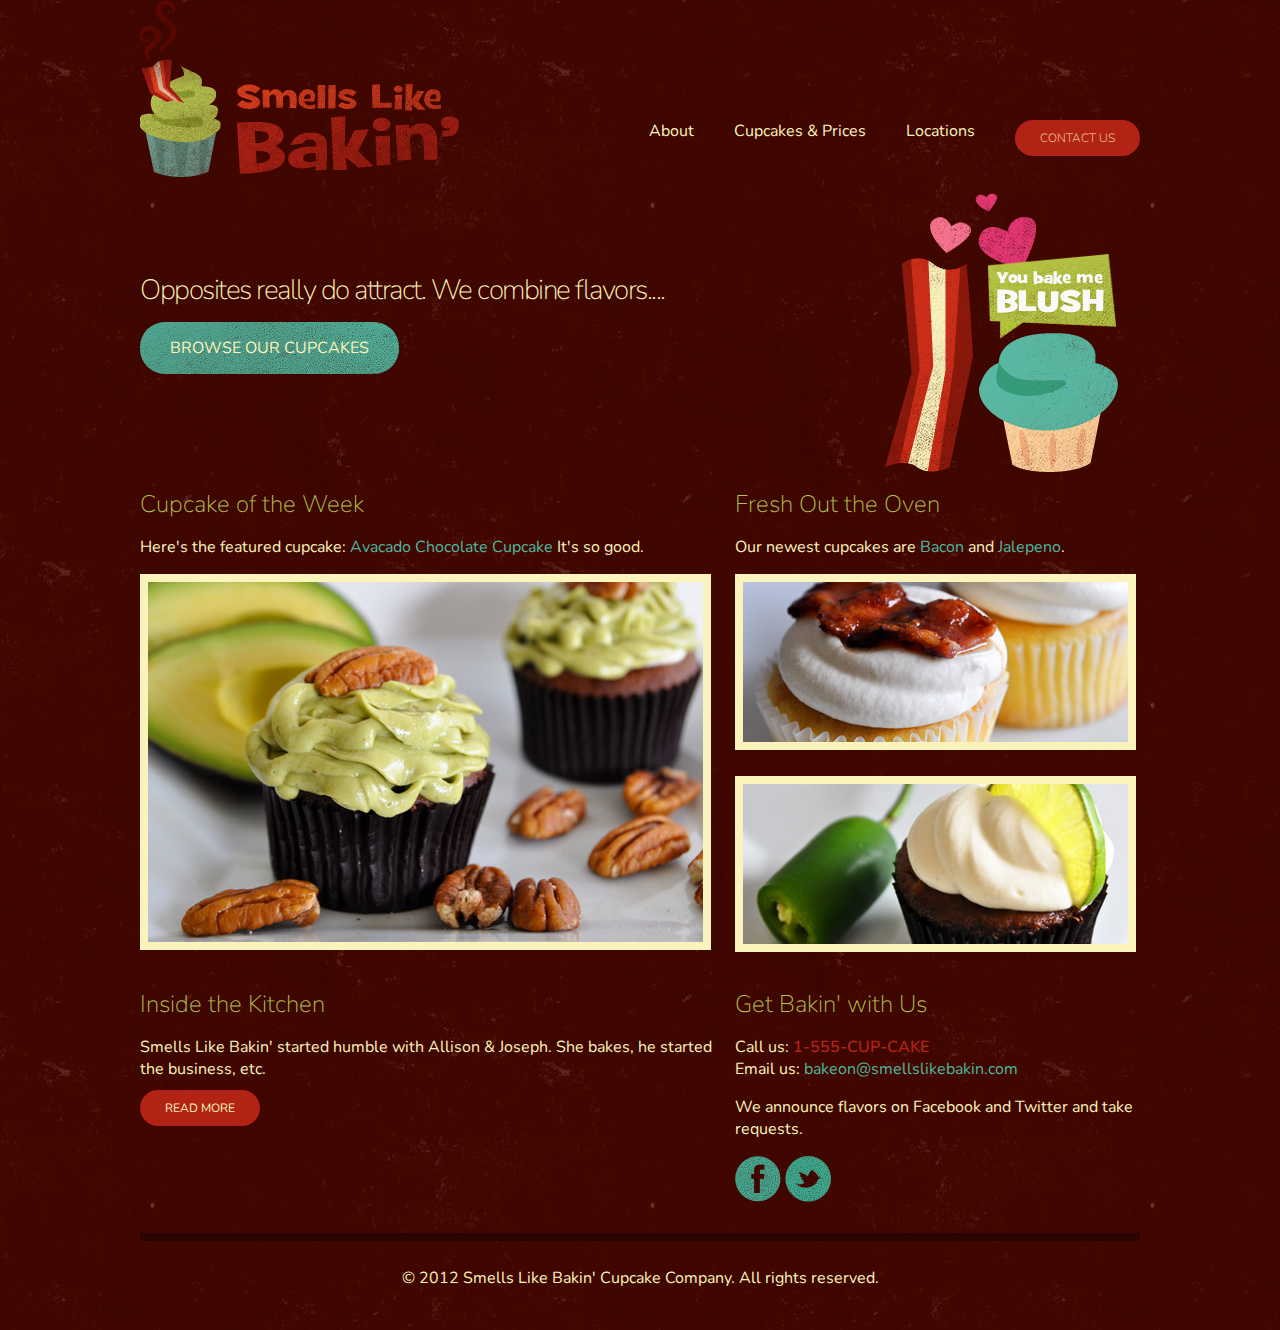
==== index.html @ 48d11ad6 "Added original website files" ====
<!DOCTYPE html>
<html>
<head>
	<meta http-equiv="Content-Type" content="text/html; charset=utf-8"/>
	<title>Smells Like Bakin' Cupcake Company</title>
	<style>
	</style>
	<link rel="stylesheet" href="css/normalize.css" type="text/css" media="screen">
	<link rel="stylesheet" href="css/grid.css" type="text/css" media="screen">
	<link href='http://fonts.googleapis.com/css?family=Nunito' rel='stylesheet' type='text/css'>
	<link rel="stylesheet" href="css/style.css" type="text/css" media="screen">
</head>
<body>
	<div class="container clearfix">
		<div class="grid_4">
			<img src="img/logo.gif" alt="Smells Like Bakin">
		</div>
		<div class="grid_8 omega">
			<ul class="nav">
				<li><a href="#">About</a></li>
				<li><a href="#">Cupcakes &amp; Prices</a></li>
				<li><a href="#">Locations</a></li>
				<li class="last"><a href="#">Contact Us</a></li>
			</ul>
		</div>
		<div id="intro" class="grid_9">
			<h1> Opposites really do attract. We combine flavors....</h1>
			<p><a href="#" class="btn">Browse Our Cupcakes</a></p>
		</div>

		<div class="grid_3 omega">
			<img src="img/you-bake-me-blush.gif" alt="you bake me blush.">
		</div>


		<div id="featured-cupcake" class="grid_7">
			<h2>Cupcake of the Week</h2>
			<p>Here's the featured cupcake: <a href="#">Avacado Chocolate Cupcake</a> It's so good.</p>
			<img src="img/featured-cupcake.jpg" alt="avacado choc cupcake">
		</div>

		<div id="new-cupcakes" class="grid_5 omega">
			<h2>Fresh Out the Oven</h2>
			<p>Our newest cupcakes are <a href="#">Bacon</a> and <a href="#">Jalepeno</a>.</p>
			<img src="img/new-cupcake-bacon.jpg" alt="Bacon Me Crazy">
			<img src="img/new-cupcake-jalapeno.jpg" alt="So Spicy">
		</div>

		<div class="grid_7">
			<h2>Inside the Kitchen</h2>
			<p>Smells Like Bakin' started humble with Allison &amp; Joseph. She bakes, he started the business, etc.</p>
			<p><a href="#" class="btn-small">Read More</a></p>
		</div>
		
		<div class="grid_5 omega">
			<h2>Get Bakin' with Us</h2>

			<div id="contact">
				<p>Call us: <span>1-555-CUP-CAKE</span><br>
				Email us: <a href="#">bakeon@smellslikebakin.com</a></p>
			</div>

			<p>We announce flavors on Facebook and Twitter and take requests.</p>
			<a href="http://www.facebook.com/SmellsLikeBakin"><img src="img/facebook.gif" alt="Facebook"></a>
			<a href="http://facebook.com/SmellsLikeBakin"><img src="img/twitter.gif" alt="Facebook"></a>
		</div>

		<div id="copyright" class="grid_12">
			<p>&copy; 2012 Smells Like Bakin' Cupcake Company. All rights reserved.</p>
		</div>
	</div>
</body>
</html>
---- css/grid.css ----
/*
 Width: 1000px
 # Columns : 12 
 Column width: 65px
 Gutter : 20px 

 */
.grid_1 { width: 65px; }
.grid_2 { width: 150px; }
.grid_3 { width: 235px; }
.grid_4 { width: 320px; }
.grid_5 { width: 405px; }
.grid_6 { width: 490px; }
.grid_7 { width: 575px; }
.grid_8 { width: 660px; }
.grid_9 { width: 745px; }
.grid_10 { width: 830px; }
.grid_11 { width: 915px; }
.grid_12 { width: 1000px; }

.grid_1,
.grid_2,
.grid_3,
.grid_4,
.grid_5,
.grid_6,
.grid_7,
.grid_8,
.grid_9,
.grid_10,
.grid_11,
.grid_12 {
	margin: 0 20px 10px 0;
	float: left;
	display: block;
}

.alpha{margin-left:0px;}
.omega{margin-right:0px;}

.container{
	width: 1000px; 
	margin: auto;
}



.clear{clear:both;display:block;overflow:hidden;visibility:hidden;width:0;height:0}.clearfix:after{clear:both;content:' ';display:block;font-size:0;line-height:0;visibility:hidden;width:0;height:0}* html .clearfix,*:first-child+html .clearfix{zoom:1}
---- css/style.css ----
body {
	font-family: 'Nunito', sans-serif;
	color: #faf3bc;
	background: #420600 url('img/bg-texture.jpg') repeat;
}

a {
	color: #4fb69f;
	text-decoration: none;
}

h1 {
	font-size: 1.750em;
	font-weight: 100;
	letter-spacing: -1.5px;
}

h2 {
	font-weight: 100;
	font-size: 1.500em;
	color: #b4c34f;
}

h3 {
	font-weight: 100;
	font-size: 1.125em;
	color: #ed6c85;
}

.btn {
	padding: 15px 30px;
	margin: 40px 0;
	color: #faf3bc;
	background: #4fb69f url('img/texture.png') no-repeat right top;
	border-radius: 25px;
	-webkit-border-radius: 25px;
	-moz-border-radius: 25px;
	text-transform: uppercase;
}

.btn:hover {
	background-color: #4CC7A7;
}


.btn-small {
	padding: 10px 25px;
	margin: 50px 0;
	color: #faf3bc;
	font-size: .75em;
	background: #b22316 url('texture.png') no-repeat right bottom;
	border-radius: 25px;
	-webkit-border-radius: 25px;
	-moz-border-radius: 25px;
	text-transform: uppercase;
}

.btn-small:hover {
	
	background-color: #c62718;
}

.submit-btn {
	padding: 10px 25px;
	margin: 20px 0 50px 0;
	color: #faf3bc;
	font-family: 'Nunito', sans-serif;
	border: 0;
	font-weight: 100;
	font-size: .75em;
	background: #b22316 url('texture.png') no-repeat right top;
	border-radius: 25px;
	-webkit-border-radius: 25px;
	-moz-border-radius: 25px;
	text-transform: uppercase;
}

ul.nav {
	margin: 120px 0 0 0;
	list-style: none;
	float: right;
}

ul.nav li {
	float: left;
	margin-right: 40px;
}

ul.nav li.last {
	margin: 0;
	padding: 10px 25px;
	color: #faf3bc;
	font-family: 'Nunito', sans-serif;
	border: 0;
	font-weight: 100;
	font-size: .75em;
	background: #b22316 url('texture.png') no-repeat right top;;
	border-radius: 25px;
	-webkit-border-radius: 25px;
	-moz-border-radius: 25px;
	text-transform: uppercase;
}

ul.nav li.last:hover {
		background-color: #c62718;
}

ul.nav li a {
	color: #faf3bc;
	display: block;
	text-decoration: none;
}

#intro {
	margin: 50px 0 75px 0;
}

#new-cupcakes img {
	border: 8px solid #faf3bc;
	margin: 0 0 20px 0;
}

#popular-cupcakes img {
	border: 8px solid #faf3bc;
}

#featured-cupcake img {
	border: 8px solid #faf3bc;
}

#contact span{
	color: #b22316;
	font-weight: 600;
}

#copyright {
	border-top: 8px solid #2a0400;
	padding: 10px 0;
	margin: 15px 0;
	text-align: center;
}
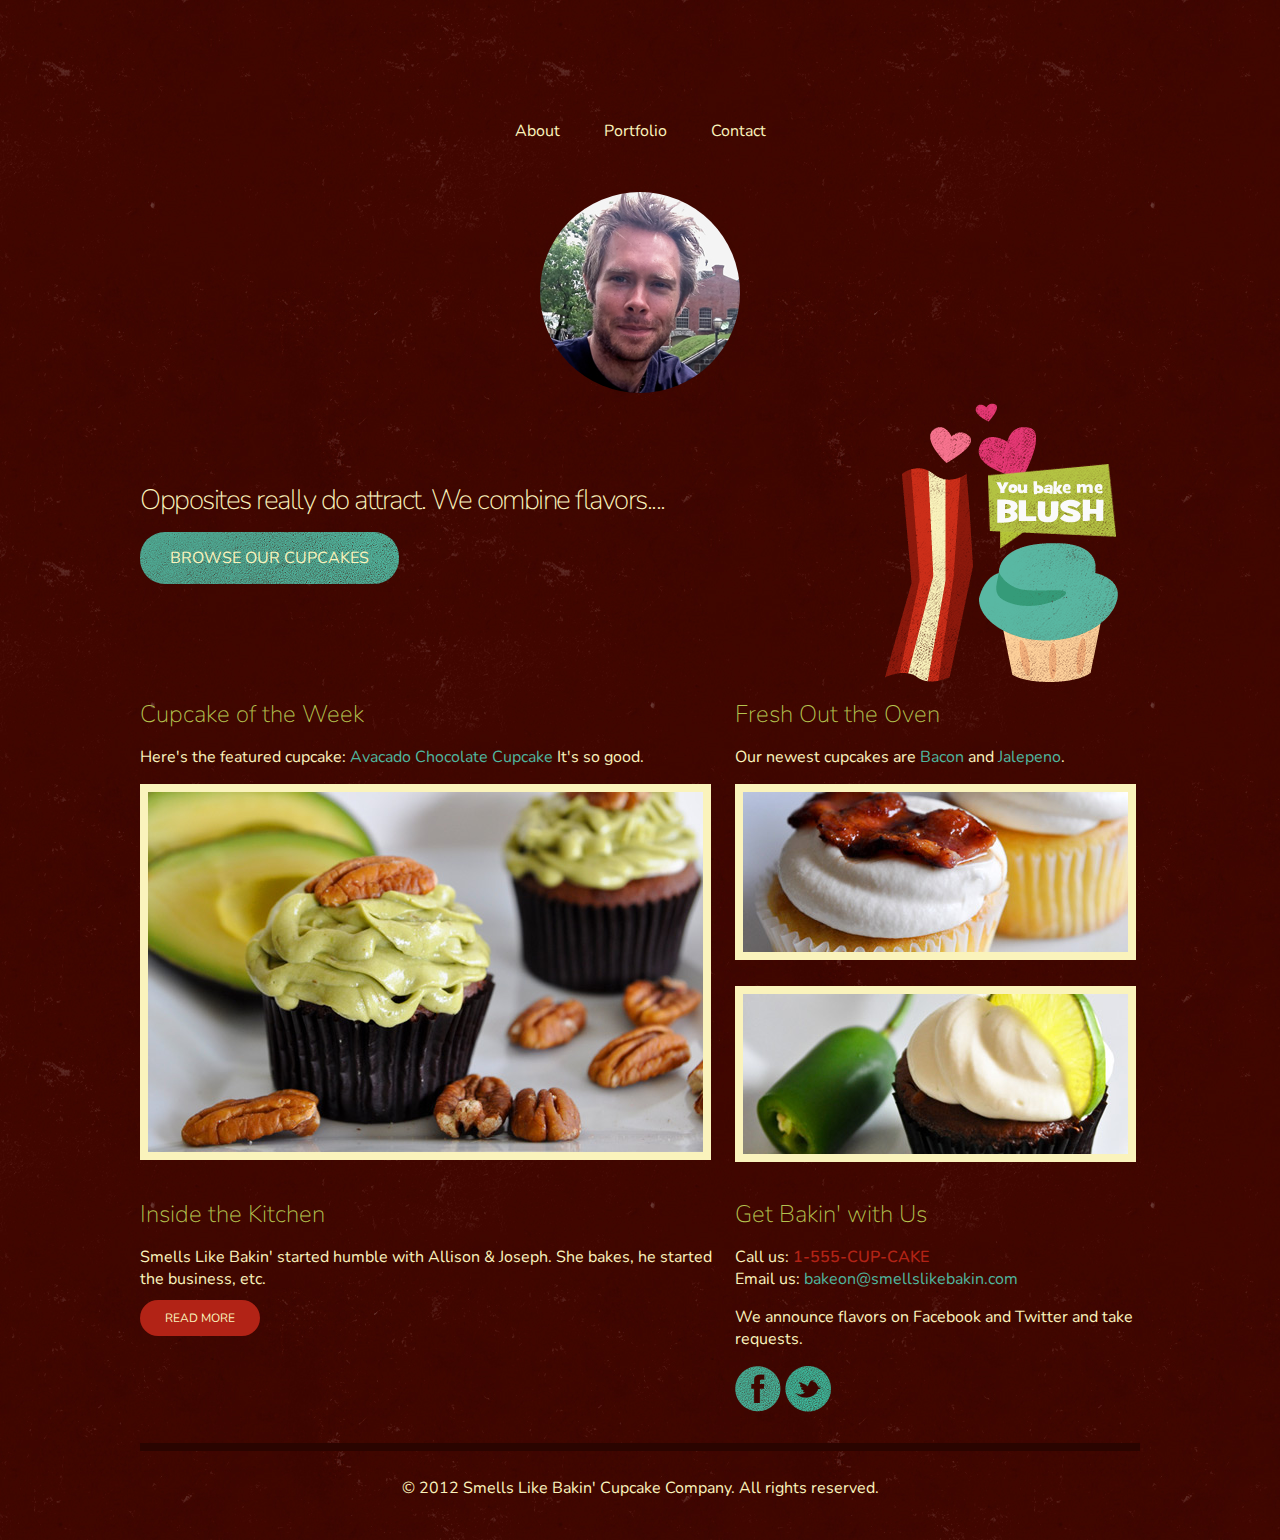
==== commit 29bad522: "new rounded profile picture and inline about, portfolio, contact" ====
--- a/index.html
+++ b/index.html
@@ -12,16 +12,13 @@
 </head>
 <body>
 	<div class="container clearfix">
-		<div class="grid_4">
-			<img src="img/logo.gif" alt="Smells Like Bakin">
-		</div>
-		<div class="grid_8 omega">
 			<ul class="nav">
 				<li><a href="#">About</a></li>
-				<li><a href="#">Cupcakes &amp; Prices</a></li>
-				<li><a href="#">Locations</a></li>
-				<li class="last"><a href="#">Contact Us</a></li>
+				<li><a href="#">Portfolio</a></li>
+				<li><a href="#">Contact</a></li>
 			</ul>
+		<div class="grid_12" id="headshot">
+			<img src="img/montreal.jpg" alt="Picture of John">
 		</div>
 		<div id="intro" class="grid_9">
 			<h1> Opposites really do attract. We combine flavors....</h1>
@@ -62,7 +59,7 @@
 
 			<p>We announce flavors on Facebook and Twitter and take requests.</p>
 			<a href="http://www.facebook.com/SmellsLikeBakin"><img src="img/facebook.gif" alt="Facebook"></a>
-			<a href="http://facebook.com/SmellsLikeBakin"><img src="img/twitter.gif" alt="Facebook"></a>
+			<a href="http://facebook.com/SmellsLikeBakin"><img src="img/twitter.gif" alt="Twitter"></a>
 		</div>
 
 		<div id="copyright" class="grid_12">
--- a/css/style.css
+++ b/css/style.css
@@ -78,12 +78,14 @@
 ul.nav {
 	margin: 120px 0 0 0;
 	list-style: none;
-	float: right;
+	text-align:center;
+
 }
 
 ul.nav li {
-	float: left;
+
 	margin-right: 40px;
+	display: inline-block;
 }
 
 ul.nav li.last {
@@ -120,6 +122,12 @@
 	margin: 0 0 20px 0;
 }
 
+#headshot img{
+	float: left;
+	margin: 50px 0 0 400px;
+	border-radius: 100%;
+}
+
 #popular-cupcakes img {
 	border: 8px solid #faf3bc;
 }
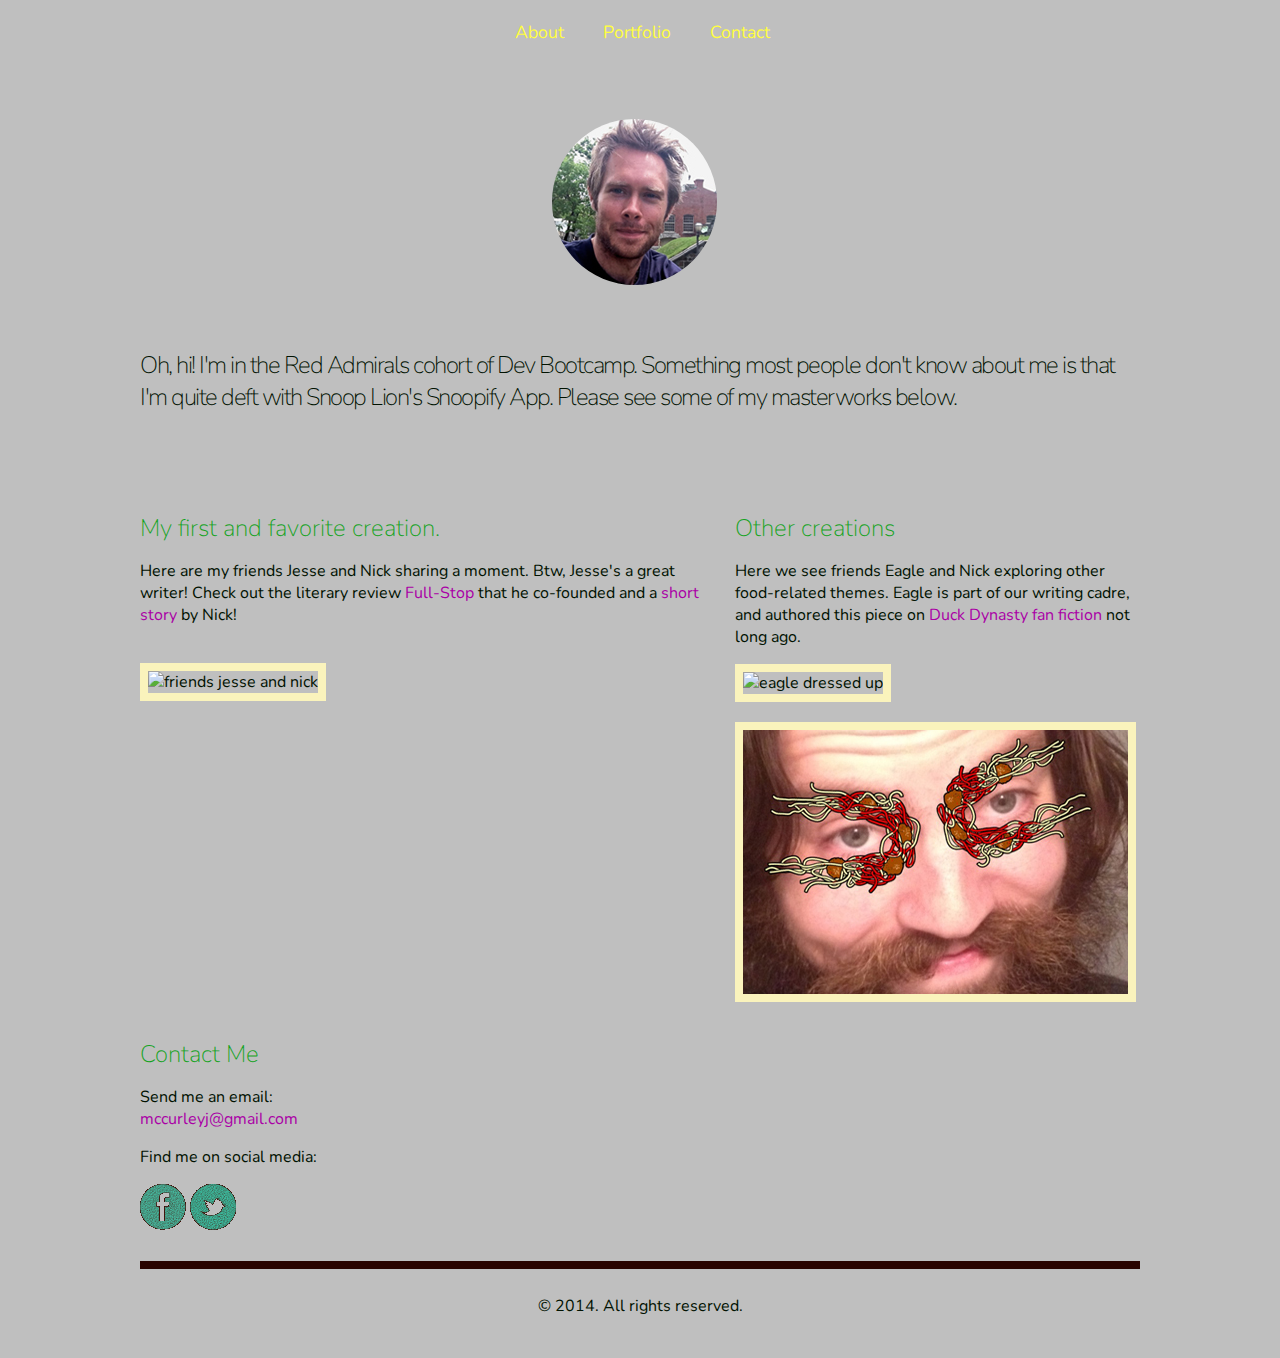
==== commit 66426cd3: "Added images to index page, linked to portfolio, added original let's get bakin file although it isn" ====
--- a/index.html
+++ b/index.html
@@ -8,62 +8,50 @@
 	<link rel="stylesheet" href="css/normalize.css" type="text/css" media="screen">
 	<link rel="stylesheet" href="css/grid.css" type="text/css" media="screen">
 	<link href='http://fonts.googleapis.com/css?family=Nunito' rel='stylesheet' type='text/css'>
-	<link rel="stylesheet" href="css/style.css" type="text/css" media="screen">
+	<link rel="stylesheet" href="css/styleIndex.css" type="text/css" media="screen">
 </head>
 <body>
 	<div class="container clearfix">
 			<ul class="nav">
 				<li><a href="#">About</a></li>
-				<li><a href="#">Portfolio</a></li>
+				<li><a href="portfolio.html">Portfolio</a></li>
 				<li><a href="#">Contact</a></li>
 			</ul>
 		<div class="grid_12" id="headshot">
 			<img src="img/montreal.jpg" alt="Picture of John">
 		</div>
-		<div id="intro" class="grid_9">
-			<h1> Opposites really do attract. We combine flavors....</h1>
-			<p><a href="#" class="btn">Browse Our Cupcakes</a></p>
-		</div>
-
-		<div class="grid_3 omega">
-			<img src="img/you-bake-me-blush.gif" alt="you bake me blush.">
+		<div id="intro" class="grid_12">
+			<h1> Oh, hi! I'm in the Red Admirals cohort of Dev Bootcamp. Something most people don't know about me is that I'm quite deft with Snoop Lion's Snoopify App. Please see some of my masterworks below.</h1>
 		</div>
 
 
 		<div id="featured-cupcake" class="grid_7">
-			<h2>Cupcake of the Week</h2>
-			<p>Here's the featured cupcake: <a href="#">Avacado Chocolate Cupcake</a> It's so good.</p>
-			<img src="img/featured-cupcake.jpg" alt="avacado choc cupcake">
+			<h2>My first and favorite creation.</h2>
+			<p>Here are my friends Jesse and Nick sharing a moment. Btw, Jesse's a great writer! Check out the literary review <a href="http://www.full-stop.net">Full-Stop</a> that he co-founded and a <a href="http://www.full-stop.net/2014/02/26/blog/marcos-twain/how-a-fledgling-journalist-was-short-shrifted/">short story</a> by Nick!</p>
+			<img src="img/hesse.jpg" alt="friends jesse and nick">
 		</div>
 
 		<div id="new-cupcakes" class="grid_5 omega">
-			<h2>Fresh Out the Oven</h2>
-			<p>Our newest cupcakes are <a href="#">Bacon</a> and <a href="#">Jalepeno</a>.</p>
-			<img src="img/new-cupcake-bacon.jpg" alt="Bacon Me Crazy">
-			<img src="img/new-cupcake-jalapeno.jpg" alt="So Spicy">
-		</div>
-
-		<div class="grid_7">
-			<h2>Inside the Kitchen</h2>
-			<p>Smells Like Bakin' started humble with Allison &amp; Joseph. She bakes, he started the business, etc.</p>
-			<p><a href="#" class="btn-small">Read More</a></p>
+			<h2>Other creations</h2>
+			<p>Here we see friends Eagle and Nick exploring other food-related themes. Eagle is part of our writing cadre, and authored this piece on <a href="http://www.full-stop.net/2013/07/02/uncategorized/eagle-valiant-brosi/three-pieces-of-duck-dynasty-fan-fiction-to-look-into/">Duck Dynasty fan fiction</a> not long ago.</p>
+			<img src="img/beags.jpg" alt="eagle dressed up">
+			<img src="img/nick.jpg" alt="nick noodles">
 		</div>
 		
-		<div class="grid_5 omega">
-			<h2>Get Bakin' with Us</h2>
+		<div class="grid_12 omega">
+			<h2>Contact Me</h2>
 
 			<div id="contact">
-				<p>Call us: <span>1-555-CUP-CAKE</span><br>
-				Email us: <a href="#">bakeon@smellslikebakin.com</a></p>
+				<p> Send me an email: <br> <a href="#">mccurleyj@gmail.com</a></p>
 			</div>
 
-			<p>We announce flavors on Facebook and Twitter and take requests.</p>
-			<a href="http://www.facebook.com/SmellsLikeBakin"><img src="img/facebook.gif" alt="Facebook"></a>
-			<a href="http://facebook.com/SmellsLikeBakin"><img src="img/twitter.gif" alt="Twitter"></a>
+			<p>Find me on social media:</p>
+			<a href="https://www.facebook.com/mccurleyj"><img src="img/facebook.gif" alt="Facebook"></a>
+			<a href="https://twitter.com/Frankenpope"><img src="img/twitter.gif" alt="Twitter"></a>
 		</div>
 
 		<div id="copyright" class="grid_12">
-			<p>&copy; 2012 Smells Like Bakin' Cupcake Company. All rights reserved.</p>
+			<p>&copy; 2014. All rights reserved.</p>
 		</div>
 	</div>
 </body>
--- a/css/styleIndex.css
+++ b/css/styleIndex.css
@@ -0,0 +1,156 @@
+body {
+	font-family: 'Nunito', sans-serif;
+	color: #011201;
+	background: #bfbfbf;
+}
+
+a {
+	color: #aa00a6;
+	text-decoration: none;
+}
+
+h1 {
+	font-size: 1.50em;
+	font-weight: 100;
+	letter-spacing: -1.5px;
+}
+
+h2 {
+	font-weight: 100;
+	font-size: 1.500em;
+	color: #14a322;
+}
+
+h3 {
+	font-weight: 100;
+	font-size: 1.125em;
+	color: #ed6c85;
+}
+
+.btn {
+	padding: 15px 30px;
+	margin: 40px 0;
+	color: #faf3bc;
+	background: #4fb69f url('img/texture.png') no-repeat right top;
+	border-radius: 25px;
+	-webkit-border-radius: 25px;
+	-moz-border-radius: 25px;
+	text-transform: uppercase;
+}
+
+.btn:hover {
+	background-color: #4CC7A7;
+}
+
+
+.btn-small {
+	padding: 10px 25px;
+	margin: 50px 0;
+	color: #faf3bc;
+	font-size: .75em;
+	background: #b22316 url('texture.png') no-repeat right bottom;
+	border-radius: 25px;
+	-webkit-border-radius: 25px;
+	-moz-border-radius: 25px;
+	text-transform: uppercase;
+}
+
+.btn-small:hover {
+	
+	background-color: #c62718;
+}
+
+.submit-btn {
+	padding: 10px 25px;
+	margin: 20px 0 50px 0;
+	color: #faf3bc;
+	font-family: 'Nunito', sans-serif;
+	border: 0;
+	font-weight: 100;
+	font-size: .75em;
+	background: #b22316 url('texture.png') no-repeat right top;
+	border-radius: 25px;
+	-webkit-border-radius: 25px;
+	-moz-border-radius: 25px;
+	text-transform: uppercase;
+}
+
+ul.nav {
+	margin: 20px 0 0 0;
+	list-style: none;
+	text-align:center;
+
+}
+
+ul.nav li {
+
+	margin-right: 35px;
+	display: inline-block;
+	font-size: 1.1em;
+}
+
+ul.nav li.last {
+	margin: 0;
+	padding: 10px 25px;
+	color: #cac3cc;
+	font-family: 'Nunito', sans-serif;
+	border: 0;
+	font-weight: 100;
+	font-size: .75em;
+	background: #b22316 url('texture.png') no-repeat right top;;
+	border-radius: 25px;
+	-webkit-border-radius: 25px;
+	-moz-border-radius: 25px;
+	text-transform: uppercase;
+}
+
+ul.nav li.last:hover {
+		background-color: #c62718;
+}
+
+ul.nav li a {
+	color: #fffe40;
+	display: block;
+	text-decoration: none;
+}
+
+.work-samples {
+	text-decoration: none;
+}
+
+#intro {
+	margin: 30px 0 75px 0;
+}
+
+#new-cupcakes img {
+	border: 8px solid #faf3bc;
+	margin: 0 0 20px 0;
+}
+
+#headshot img{
+	float: left;
+	margin: 75px 0 0 412px;
+	border-radius: 100%;
+}
+
+#popular-cupcakes img {
+	border: 8px solid #faf3bc;
+}
+
+#featured-cupcake img {
+	border: 8px solid #faf3bc;
+	margin: 21px 0;
+}
+
+#contact span{
+	color: #b22316;
+	font-weight: 600;
+}
+
+#copyright {
+	border-top: 8px solid #2a0400;
+	padding: 10px 0;
+	margin: 15px 0;
+	text-align: center;
+}
+
